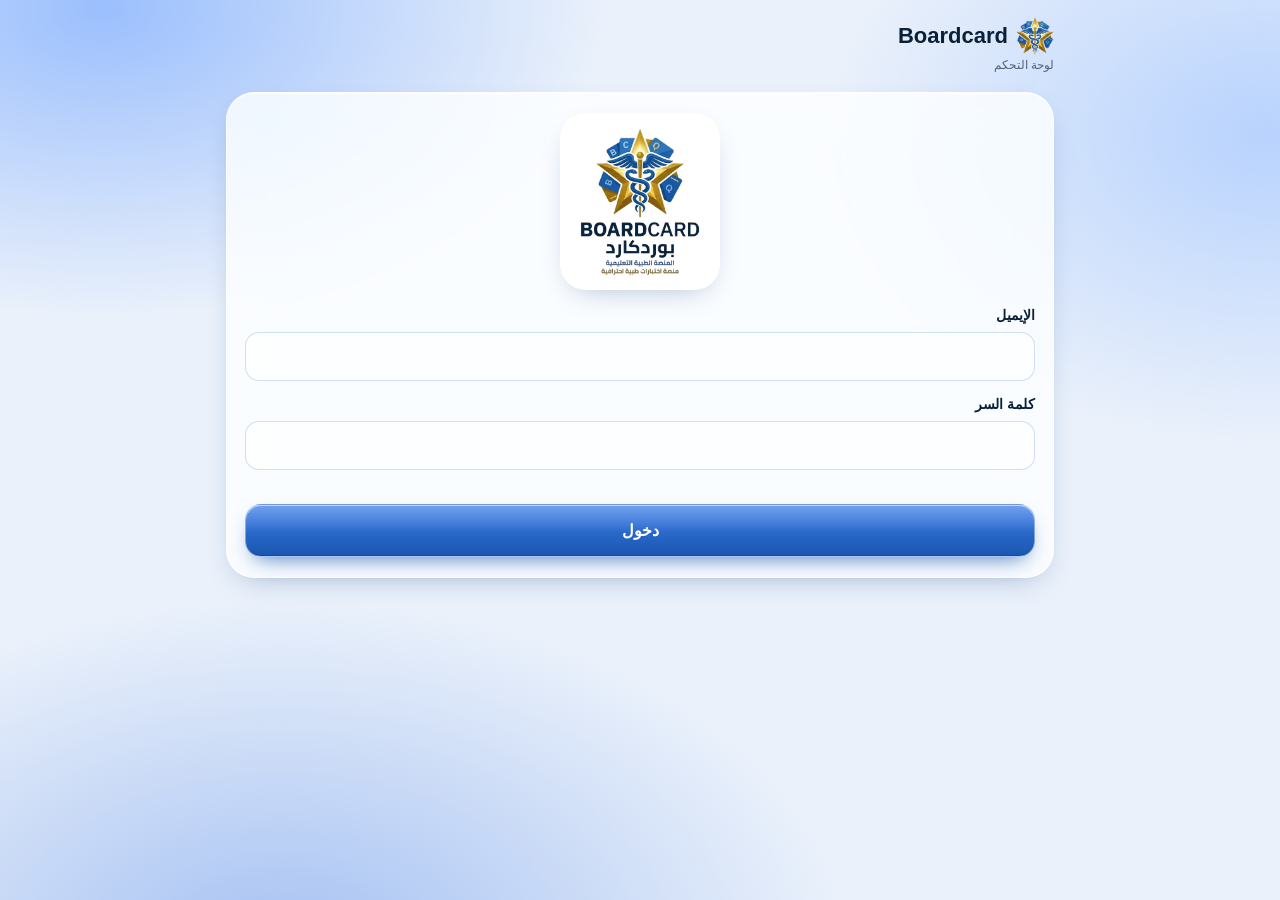
==== admin.html @ f30ea1d7 "Add files via upload" ====
<!DOCTYPE html>
<html lang="ar" dir="rtl">
<head>
<meta charset="utf-8">
<meta http-equiv="Content-Security-Policy" content="default-src 'self'; script-src 'self'; style-src 'self' 'unsafe-inline' https://fonts.googleapis.com; font-src 'self' data: https://fonts.gstatic.com; img-src 'self' data: blob: https:; media-src 'self' data: blob:; connect-src 'self' https://qiejgpvawhxzqmxdjmbd.supabase.co wss://qiejgpvawhxzqmxdjmbd.supabase.co; object-src 'none'; base-uri 'self'">
<meta name="viewport" content="width=device-width, initial-scale=1, viewport-fit=cover">
<title>Boardcard Admin</title>
<meta name="robots" content="noindex,nofollow,noarchive">
<link rel="preconnect" href="https://fonts.googleapis.com">
<link rel="preconnect" href="https://fonts.gstatic.com" crossorigin>
<link href="https://fonts.googleapis.com/css2?family=IBM+Plex+Sans+Arabic:wght@400;500;600;700&display=swap" rel="stylesheet">
<style>
:root{
  --bg:#EAF1FB; --surface:#FFFFFF; --ink:#0B2038; --muted:#51647A; --line:#CBD8EA;
  --accent:#1F5FBF; --accent-ink:#FFFFFF; --bad:#B93A32; --good-bg:#DCE9FB; --bad-bg:#F8E1DE;
  --gold:#8A5F0A; --gold-bg:#F6EBCF;
  --glass:rgba(255,255,255,.58); --glass-strong:rgba(255,255,255,.8); --glass-brd:rgba(255,255,255,.8);
  --field:rgba(255,255,255,.65); --fbrd:rgba(31,95,191,.2); --chip:rgba(31,95,191,.09);
  --glass-sh:0 10px 30px -14px rgba(20,60,130,.4), inset 0 1px 0 rgba(255,255,255,.85);
  --shadow:0 12px 30px -16px rgba(20,60,130,.45), inset 0 1px 0 rgba(255,255,255,.9);
  --b1:rgba(90,150,255,.55); --b2:rgba(150,190,255,.6); --b3:rgba(60,120,230,.4);
  --btn-top:#3B7DE8; --btn-bot:#1A56B0;
  --spring:cubic-bezier(.34,1.56,.64,1);
  color-scheme: light;
  box-sizing:border-box;
  padding-top:env(safe-area-inset-top,0px);
  padding-bottom:env(safe-area-inset-bottom,0px);
}
@media (prefers-color-scheme: dark){
  :root:not([data-theme="light"]){
    --bg:#08121C; --surface:#10263A; --ink:#E8F0F8; --muted:#93A9C0; --line:#25405A;
    --accent:#6AA5FF; --accent-ink:#06162F; --bad:#FF8A80; --good-bg:#12294A; --bad-bg:#3B1D1F;
    --gold:#E6B955; --gold-bg:#35290F;
    --glass:rgba(24,48,80,.5); --glass-strong:rgba(16,36,62,.82); --glass-brd:rgba(255,255,255,.14);
    --field:rgba(255,255,255,.07); --fbrd:rgba(255,255,255,.16); --chip:rgba(255,255,255,.08);
    --glass-sh:0 10px 30px -14px rgba(0,0,0,.7), inset 0 1px 0 rgba(255,255,255,.12);
    --shadow:0 12px 30px -16px rgba(0,0,0,.7), inset 0 1px 0 rgba(255,255,255,.1);
    --b1:rgba(46,110,230,.45); --b2:rgba(30,90,170,.35); --b3:rgba(80,70,210,.28);
    color-scheme: dark;
  }
}
:root[data-theme="dark"]{
  --bg:#08121C; --surface:#10263A; --ink:#E8F0F8; --muted:#93A9C0; --line:#25405A;
  --accent:#6AA5FF; --accent-ink:#06162F; --bad:#FF8A80; --good-bg:#12294A; --bad-bg:#3B1D1F;
  --gold:#E6B955; --gold-bg:#35290F;
  --glass:rgba(24,48,80,.5); --glass-strong:rgba(16,36,62,.82); --glass-brd:rgba(255,255,255,.14);
  --field:rgba(255,255,255,.07); --fbrd:rgba(255,255,255,.16); --chip:rgba(255,255,255,.08);
  --glass-sh:0 10px 30px -14px rgba(0,0,0,.7), inset 0 1px 0 rgba(255,255,255,.12);
  --shadow:0 12px 30px -16px rgba(0,0,0,.7), inset 0 1px 0 rgba(255,255,255,.1);
  --b1:rgba(46,110,230,.45); --b2:rgba(30,90,170,.35); --b3:rgba(80,70,210,.28);
  color-scheme: dark;
}
*{box-sizing:border-box;-webkit-tap-highlight-color:transparent}
html{scroll-padding-top:env(safe-area-inset-top,0px)}
body{margin:0;background:var(--bg);color:var(--ink);font-family:"IBM Plex Sans Arabic",Tahoma,"Segoe UI",sans-serif;font-size:16px;line-height:1.7;-webkit-text-size-adjust:100%;min-height:100vh}
body::before{content:"";position:fixed;inset:-20%;z-index:-1;pointer-events:none;
  background:radial-gradient(40% 35% at 20% 15%,var(--b1),transparent 70%),radial-gradient(35% 35% at 85% 25%,var(--b2),transparent 70%),radial-gradient(45% 40% at 30% 90%,var(--b3),transparent 70%)}
@keyframes drift{to{transform:translate3d(4%,3%,0) rotate(6deg) scale(1.08)}}
button{font:inherit;color:inherit;cursor:pointer;position:relative;overflow:hidden;transition:transform .4s var(--spring),box-shadow .25s,filter .2s,background .25s}
button:active{transition-duration:.08s}
button:focus-visible,input:focus-visible,select:focus-visible,textarea:focus-visible{outline:3px solid var(--accent);outline-offset:2px}
.wrap{max-width:560px;margin:0 auto;padding:16px 16px 40px}
.top{display:flex;align-items:center;justify-content:space-between;gap:12px;margin-bottom:16px}
.top .grp{display:flex;gap:8px;align-items:center}
.brand{font-weight:700;font-size:22px;letter-spacing:0}
.brand small{display:block;font-size:12px;font-weight:500;color:var(--muted)}
/* glass primitives */
.glass,.stats,.row,.item,.setting,.empty,.pill,.seg,.ib,.sbar .back,.x{background:var(--glass);-webkit-backdrop-filter:blur(20px) saturate(180%);backdrop-filter:blur(20px) saturate(180%);border:1px solid var(--glass-brd)}
.pill{border-radius:999px;padding:4px 14px;font-size:14px;font-weight:600;box-shadow:var(--glass-sh)}
button.pill{min-height:40px}
button.pill:active,.ib:active,.back:active,.x:active{transform:scale(.92)}
.pill.gold{background:var(--gold-bg);color:var(--gold);border-color:transparent}
.btn{border:1px solid rgba(255,255,255,.4);border-radius:16px;padding:12px 18px;font-weight:600;color:#fff;min-height:48px;
  background:linear-gradient(180deg,rgba(255,255,255,.28),rgba(255,255,255,0) 55%),linear-gradient(180deg,var(--btn-top),var(--btn-bot));
  -webkit-backdrop-filter:blur(12px);backdrop-filter:blur(12px);
  box-shadow:0 10px 22px -10px rgba(26,86,176,.85),inset 0 1px 0 rgba(255,255,255,.55),inset 0 -1px 0 rgba(0,0,0,.14)}
.btn:active{transform:scale(.94);filter:brightness(1.1);box-shadow:0 4px 10px -6px rgba(26,86,176,.8),inset 0 1px 0 rgba(255,255,255,.4)}
.btn.line{color:var(--ink);background:var(--glass);border:1px solid var(--glass-brd);box-shadow:var(--glass-sh);-webkit-backdrop-filter:blur(20px) saturate(180%);backdrop-filter:blur(20px) saturate(180%)}
.btn.bad{background:var(--bad-bg);color:var(--bad);border:1px solid rgba(185,58,50,.25);box-shadow:inset 0 1px 0 rgba(255,255,255,.4)}
.btn.block{width:100%}
.btn[disabled]{opacity:.55}
.stats{display:grid;grid-template-columns:repeat(3,1fr);border-radius:22px;box-shadow:var(--glass-sh);margin-bottom:16px}
.stat{padding:12px 8px;text-align:center}
.stat+.stat{border-inline-start:1px solid var(--glass-brd)}
.stat b{display:block;font-size:24px;line-height:1.3}
.stat span{font-size:13px;color:var(--muted)}
.seg{display:flex;gap:4px;padding:4px;border-radius:16px;margin:16px 0 12px;box-shadow:var(--glass-sh)}
.seg button{flex:1;border:0;background:transparent;border-radius:12px;padding:8px;font-weight:600;color:var(--muted)}
.seg button:active{transform:scale(.94)}
.seg button[aria-pressed="true"]{color:#fff;background:linear-gradient(180deg,rgba(255,255,255,.28),rgba(255,255,255,0) 55%),linear-gradient(180deg,var(--btn-top),var(--btn-bot));box-shadow:0 6px 14px -6px rgba(26,86,176,.8),inset 0 1px 0 rgba(255,255,255,.5)}
.row,.item{display:flex;align-items:center;gap:12px;width:100%;text-align:start;border-radius:20px;padding:14px;margin-bottom:10px;box-shadow:var(--glass-sh);border-inline-start:6px solid var(--sc)}
.row:active{transform:scale(.97)}
.row .nm,.item .nm{font-weight:600;font-size:17px}
.row .sub,.item .sub{font-size:13px;color:var(--muted)}
.row .grow,.item .grow{flex:1;min-width:0}
.bar{height:6px;background:var(--chip);border-radius:6px;margin-top:8px;overflow:hidden}
.bar i{display:block;height:100%;background:var(--sc);border-radius:6px}
.row .bar i{transform-origin:right;animation:grow .9s cubic-bezier(.2,.8,.2,1) both}
@keyframes grow{from{transform:scaleX(0)}}
.lock{font-size:12px;font-weight:600;color:var(--gold);background:var(--gold-bg);border-radius:8px;padding:2px 8px;white-space:nowrap}
.setting{display:flex;align-items:center;justify-content:space-between;gap:12px;margin:16px 0 8px;padding:12px 14px;border-radius:20px;box-shadow:var(--glass-sh)}
.sw{width:52px;height:32px;border-radius:32px;border:0;background:rgba(120,140,165,.35);position:relative;flex:none;overflow:visible;box-shadow:inset 0 1px 3px rgba(0,0,0,.18)}
.sw::after{content:"";position:absolute;top:3px;inset-inline-start:3px;width:26px;height:26px;border-radius:26px;background:#fff;box-shadow:0 3px 8px rgba(0,0,0,.28);transition:inset-inline-start .35s var(--spring),width .2s}
.sw[aria-checked="true"]{background:linear-gradient(180deg,var(--btn-top),var(--btn-bot))}
.sw[aria-checked="true"]::after{inset-inline-start:23px}
.sw:active::after{width:32px}
.sw[aria-checked="true"]:active::after{inset-inline-start:17px}
.note{font-size:13px;color:var(--muted);margin-top:24px}
.note button{background:none;border:0;color:var(--muted);text-decoration:underline;padding:0;overflow:visible}
.empty{border-radius:20px;border-style:dashed;padding:20px 16px;text-align:center;color:var(--muted);margin:12px 0}
.empty .btn{margin-top:8px}
/* study */
.sbar{display:flex;align-items:center;gap:12px;margin-bottom:12px}
.sbar .back{border-radius:16px;width:44px;height:44px;font-size:20px;flex:none;box-shadow:var(--glass-sh)}
.prog{flex:1}
.prog .bar{margin-top:0;height:8px}
.prog .bar i{background:linear-gradient(90deg,var(--btn-bot),var(--btn-top));transition:width .5s}
.tbar{height:4px;background:transparent;margin-bottom:12px;border-radius:4px;overflow:hidden}
.tbar i{display:block;height:100%;width:100%;background:var(--gold);transform-origin:right}
.scene{perspective:1400px}
.card{display:grid;transform-style:preserve-3d;transition:transform .6s var(--spring)}
.card.flipped{transform:rotateY(180deg)}
.face{grid-area:1/1;background:var(--surface);border-radius:26px;box-shadow:var(--shadow);padding:18px;border:1px solid var(--glass-brd);border-top:8px solid var(--sc);backface-visibility:hidden;-webkit-backface-visibility:hidden}
.face.back{transform:rotateY(180deg)}
.card:not(.flipped) .face.back,.card.flipped .face.front{visibility:hidden}
.tags{display:flex;flex-wrap:wrap;gap:6px;margin-bottom:12px}
.tag{font-size:13px;font-weight:600;border-radius:999px;padding:1px 12px;background:var(--chip);color:var(--muted)}
.tag.s{background:var(--sc);color:#fff}
.q{font-size:21px;font-weight:600;line-height:1.7;margin:0 0 16px;unicode-bidi:plaintext}
.opts{list-style:none;margin:0 0 12px;padding:0;display:grid;gap:8px}
.opt{display:flex;align-items:center;gap:12px;width:100%;text-align:start;border:1px solid var(--fbrd);background:var(--field);border-radius:16px;padding:10px 12px;min-height:50px}
.opt:active{transform:scale(.97)}
.opt .l{flex:none;width:30px;height:30px;border-radius:50%;border:1.5px solid var(--fbrd);display:grid;place-items:center;font-weight:600;font-size:14px}
.opt .t{unicode-bidi:plaintext;flex:1}
.opt.good{background:var(--good-bg);border-color:var(--accent);animation:pop .45s var(--spring)}
.opt.good .l{background:var(--accent);color:var(--accent-ink);border-color:var(--accent)}
.opt.bad{background:var(--bad-bg);border-color:var(--bad);animation:shake .4s}
.opt.bad .l{background:var(--bad);color:var(--surface);border-color:var(--bad)}
@keyframes pop{0%{transform:scale(.95)}60%{transform:scale(1.03)}100%{transform:scale(1)}}
@keyframes shake{20%{transform:translateX(-6px)}40%{transform:translateX(6px)}60%{transform:translateX(-4px)}80%{transform:translateX(3px)}}
.res{font-weight:700;font-size:18px;margin:0 0 12px}
.res.ok{color:var(--accent)} .res.no{color:var(--bad)} .res.mid{color:var(--muted)}
.exp{background:var(--chip);border-radius:16px;padding:12px 14px;margin:0 0 14px;font-size:16px;unicode-bidi:plaintext}
.exp b{display:block;font-size:13px;color:var(--muted);margin-bottom:2px;font-weight:600}
.acts{display:flex;gap:8px}
.acts .btn{flex:1}
.sum{background:var(--glass-strong);-webkit-backdrop-filter:blur(24px) saturate(180%);backdrop-filter:blur(24px) saturate(180%);border:1px solid var(--glass-brd);border-radius:28px;padding:24px 18px;box-shadow:var(--glass-sh);text-align:center;animation:rise .5s var(--spring)}
.sum .big{font-size:56px;font-weight:700;line-height:1.2}
.sum p{margin:6px 0 16px;color:var(--muted)}
.sum .btn{margin-top:8px}
@keyframes rise{from{opacity:0;transform:translateY(16px) scale(.97)}}
.gate{background:var(--gold-bg);color:var(--gold);border-radius:16px;padding:12px;margin:16px 0;font-weight:500;text-align:start}
/* modal */
.ov{position:fixed;inset:0;background:rgba(8,22,44,.35);-webkit-backdrop-filter:blur(8px);backdrop-filter:blur(8px);display:flex;align-items:flex-end;justify-content:center;z-index:10;animation:fade .25s}
.sheet{position:relative;background:var(--glass-strong);-webkit-backdrop-filter:blur(30px) saturate(190%);backdrop-filter:blur(30px) saturate(190%);border:1px solid var(--glass-brd);border-bottom:0;width:100%;max-width:560px;border-radius:30px 30px 0 0;padding:26px 18px calc(22px + env(safe-area-inset-bottom,0px));max-height:92vh;overflow:auto;box-shadow:0 -20px 60px -20px rgba(10,40,100,.5),inset 0 1px 0 rgba(255,255,255,.6);animation:up .5s cubic-bezier(.2,.9,.25,1.05)}
.sheet::before{content:"";position:absolute;top:8px;left:50%;width:40px;height:5px;margin-left:-20px;border-radius:5px;background:var(--muted);opacity:.35}
@keyframes up{from{transform:translateY(100%)}}
@keyframes fade{from{opacity:0}}
.sheet h2{margin:0 0 12px;font-size:22px}
.price{display:flex;align-items:baseline;gap:6px;margin:12px 0}
.price b{font-size:36px}
.sheet ul{padding-inline-start:20px;margin:8px 0 16px}
.pay{font-size:14px;color:var(--muted);margin-bottom:16px}
.code{display:flex;gap:8px;margin-top:8px}
.code input{flex:1;min-width:0;border:1px solid var(--fbrd);background:var(--field);color:var(--ink);border-radius:14px;padding:10px 12px;font:inherit;direction:ltr;text-align:center;letter-spacing:1px;text-transform:uppercase}
.err{color:var(--bad);font-size:14px;min-height:22px;margin:6px 0 0}
.x{float:inline-end;border-radius:50%;width:40px;height:40px;font-size:18px}
/* admin */
.banner{font-size:13px;border-radius:14px;padding:8px 12px;margin-bottom:12px;background:var(--gold-bg);color:var(--gold)}
.banner.ok{background:var(--good-bg);color:var(--accent)}
.item .qt{font-weight:600;display:-webkit-box;-webkit-line-clamp:2;-webkit-box-orient:vertical;overflow:hidden;unicode-bidi:plaintext}
.cov{width:56px;height:56px;border-radius:14px;object-fit:cover;flex:none;background:var(--glass-brd)}
.cov.pt{width:56px;height:79px;border-radius:10px}
.cvbox{display:flex;align-items:center;gap:12px}
.cvbox .cov{width:80px;height:80px}
.cvbox .cov.pt{width:80px;height:113px}
.cvbox .bk{width:80px;height:113px}
/* غلاف على شكل كتاب */
.bk{position:relative;display:block;flex:none;width:64px;height:90px;border-radius:2px 7px 7px 2px;direction:ltr;
  box-shadow:3px 0 0 -1px #f4f1ea,4px 0 0 -1px #cfc9bb,5px 8px 14px -4px rgba(10,30,70,.5),-1px 0 0 rgba(0,0,0,.25);background:#fff}
.bk .cov,.bk .cov.pt{width:100%;height:100%;border-radius:inherit;display:block;object-fit:cover}
.bk::after{content:"";position:absolute;inset:0;border-radius:inherit;pointer-events:none;
  background:linear-gradient(90deg,rgba(0,0,0,.38) 0,rgba(255,255,255,.3) 2px,rgba(0,0,0,.16) 5px,rgba(255,255,255,.1) 8px,rgba(0,0,0,0) 12px),
             linear-gradient(135deg,rgba(255,255,255,.25),rgba(255,255,255,0) 38%,rgba(0,0,0,.12))}

.cvph{width:80px;height:80px;border-radius:14px;border:1.5px dashed var(--glass-brd);display:flex;align-items:center;justify-content:center;color:var(--muted);font-size:12px;flex:none}
.cvph.pt{height:113px}
.item .acts2{display:flex;flex-direction:column;gap:6px;flex:none}
.ib{border-radius:12px;padding:4px 12px;min-height:40px;font-size:14px;font-weight:600}
.ib.del{color:var(--bad);border-color:transparent;background:var(--bad-bg)}
.fld{display:block;margin:0 0 12px}
.fld>span{display:block;font-weight:600;font-size:14px;margin-bottom:4px}
.in{width:100%;border:1px solid var(--fbrd);background:var(--field);color:var(--ink);border-radius:14px;padding:10px 12px;font:inherit;unicode-bidi:plaintext}
textarea.in{min-height:84px;resize:vertical}
.r2{display:flex;gap:8px}.r2>*{flex:1;min-width:0}
.orow{display:flex;gap:10px;align-items:center;margin-bottom:8px}
.orow input[type=radio]{width:24px;height:24px;accent-color:var(--accent);flex:none}
.orow .l{flex:none;width:24px;text-align:center;font-weight:600;color:var(--muted)}
.chk{display:flex;gap:10px;align-items:center;margin:4px 0 12px;font-weight:600}
.chk input{width:22px;height:22px;accent-color:var(--accent)}
.cols{display:flex;flex-wrap:wrap;gap:10px}
.cl{width:38px;height:38px;border-radius:50%;border:2px solid rgba(255,255,255,.7);box-shadow:0 0 0 2px var(--fbrd),inset 0 1px 0 rgba(255,255,255,.5)}
.cl:active{transform:scale(.85)}
.cl[aria-pressed="true"]{box-shadow:0 0 0 3px var(--ink);transform:scale(1.1)}
.hint{font-size:13px;color:var(--muted);margin:0 0 12px}
.uv{--s1:#2a78d6;--s2:#eb6834;--s3:#1baf7a;--s4:#eda100}
@media (prefers-color-scheme: dark){:root:not([data-theme="light"]) .uv{--s1:#3987e5;--s2:#d95926;--s3:#199e70;--s4:#c98500}}
:root[data-theme="dark"] .uv{--s1:#3987e5;--s2:#d95926;--s3:#199e70;--s4:#c98500}
.uv .card{background:var(--glass);border:1px solid var(--glass-brd);box-shadow:var(--glass-sh);border-radius:18px;padding:14px;margin:0 0 12px}
.uv h3{font-size:15px;margin:0 0 2px}
.uv .cap{font-size:12px;color:var(--muted);margin:0 0 10px}
.uv h4{font-size:13px;margin:14px 0 4px;color:var(--ink)}
.uv .uvh{display:flex;justify-content:space-between;gap:8px;align-items:baseline;font-size:13px;margin:0 0 6px}
.uv .meter{height:10px;background:var(--chip);border-radius:6px;overflow:hidden}
.uv .meter i{display:block;height:100%;border-radius:6px;background:var(--mc,var(--s1))}
.uv .st{font-size:12px;color:var(--muted);margin-top:5px}
.uv .rk{display:grid;grid-template-columns:minmax(0,1fr) auto;gap:3px 10px;padding:6px 0;cursor:default}
.uv .rk .nm{font-size:13px;min-width:0;overflow:hidden;text-overflow:ellipsis;white-space:nowrap}
.uv .rk .v{font-size:12px;color:var(--muted);white-space:nowrap}
.uv .rk .tr{grid-column:1/-1;height:8px;background:var(--chip);border-radius:4px;overflow:hidden}
.uv .rk .tr i{display:block;height:100%;background:var(--s1);border-radius:4px}
.uv .rk .sb{grid-column:1/-1;font-size:11px;color:var(--muted)}
.uv .sgb{display:flex;gap:2px;height:14px;border-radius:7px;overflow:hidden;margin:6px 0 10px}
.uv .sgb i{display:block;min-width:3px;height:100%}
.uv .lg{display:grid;grid-template-columns:auto minmax(0,1fr) auto;gap:6px 8px;align-items:center;font-size:13px;padding:3px 0}
.uv .lg .dt{width:10px;height:10px;border-radius:3px}
.uv .lg .nm{min-width:0}
.uv .lg .v{font-size:12px;color:var(--muted);white-space:nowrap}
.uv .note{font-size:12px;color:var(--muted);margin:8px 0 0}
.uvtip{position:fixed;z-index:60;display:none;max-width:260px;background:rgba(11,32,56,.92);color:#fff;border-radius:10px;padding:7px 10px;font-size:12px;line-height:1.6;pointer-events:none}
.hint pre{background:var(--chip);border-radius:12px;padding:8px 12px;margin:6px 0 0;white-space:pre-wrap;font:inherit;unicode-bidi:plaintext}
.toast{position:fixed;inset-inline:16px;bottom:calc(16px + env(safe-area-inset-bottom,0px));max-width:420px;margin:auto;background:rgba(11,32,56,.82);-webkit-backdrop-filter:blur(20px) saturate(180%);backdrop-filter:blur(20px) saturate(180%);color:#fff;border:1px solid rgba(255,255,255,.18);padding:12px 16px;border-radius:18px;z-index:30;text-align:center;animation:rise .4s var(--spring)}

.face{position:relative}
.wm{position:absolute;inset:0;pointer-events:none;border-radius:inherit;background-repeat:repeat;z-index:2}
.auth{background:var(--glass-strong);-webkit-backdrop-filter:blur(24px) saturate(180%);backdrop-filter:blur(24px) saturate(180%);border:1px solid var(--glass-brd);border-radius:28px;padding:20px 18px;box-shadow:var(--glass-sh);animation:rise .5s var(--spring)}
.lnk{background:none;border:0;padding:0;color:var(--accent);text-decoration:underline;overflow:visible;font-weight:600}
.seg button{padding:8px 2px;font-size:14px}
h3.sec{margin:20px 0 8px;font-size:17px}
.codebox{width:100%;min-height:120px;direction:ltr;text-align:left;font-family:ui-monospace,Menlo,monospace;font-size:15px;letter-spacing:.5px}
.terms{font-size:15px;line-height:1.9}
.acts3{display:flex;flex-wrap:wrap;gap:6px;margin-top:8px}
.acts3 .ib{min-height:36px;padding:2px 10px;font-size:13px}
.terms li{margin-bottom:6px}

.ov{touch-action:none;overscroll-behavior:contain}
.sheet{overscroll-behavior:contain;-webkit-overflow-scrolling:touch;touch-action:pan-y;max-height:92vh;max-height:92dvh}
.wa{display:flex;align-items:center;gap:10px;background:var(--chip);border-radius:16px;padding:10px 12px;margin:0 0 12px}
.wa span{font-size:13px;color:var(--muted)}
.wa b{flex:1;font-size:20px;letter-spacing:.5px}
.stats.tap{cursor:pointer;transition:transform .4s var(--spring)}
.stats.tap:active{transform:scale(.97)}
.kpis{display:grid;grid-template-columns:1fr 1fr;gap:10px;margin:0 0 12px}
.kpi{background:var(--glass);-webkit-backdrop-filter:blur(20px) saturate(180%);backdrop-filter:blur(20px) saturate(180%);border:1px solid var(--glass-brd);border-radius:20px;box-shadow:var(--glass-sh);padding:12px 14px}
.kpi b{display:block;font-size:28px;line-height:1.3}
.kpi span{display:block;font-weight:600;font-size:14px}
.kpi small{display:block;font-size:12px;color:var(--muted)}
.panel{background:var(--glass);-webkit-backdrop-filter:blur(20px) saturate(180%);backdrop-filter:blur(20px) saturate(180%);border:1px solid var(--glass-brd);border-radius:20px;box-shadow:var(--glass-sh);padding:12px 12px 8px}
.chart{display:flex;align-items:stretch;gap:6px;height:150px}
.chart.dense{gap:2px}
.chart .col{flex:1;min-width:0;display:flex;flex-direction:column;align-items:center}
.chart .val{font-size:11px;font-weight:600;color:var(--muted);min-height:16px}
.chart .bw{flex:1;width:100%;display:flex;align-items:flex-end;justify-content:center}
.chart .bw i{display:block;width:70%;max-width:26px;border-radius:6px 6px 3px 3px;background:linear-gradient(180deg,var(--btn-top),var(--btn-bot));opacity:.55;transform-origin:bottom;animation:growY .7s cubic-bezier(.2,.8,.2,1) both}
.chart.dense .bw i{width:80%;max-width:12px;border-radius:4px 4px 2px 2px}
.chart .col.today .bw i{opacity:1}
.chart em{font-style:normal;font-size:11px;color:var(--muted);min-height:18px;line-height:18px;white-space:nowrap}
@keyframes growY{from{transform:scaleY(0)}}
.rep{display:grid;grid-template-columns:1.4fr 1fr 1fr 1fr;gap:6px;padding:8px 2px;font-size:13px;border-bottom:1px solid var(--glass-brd)}
.rep:last-child{border-bottom:0}
.rep span:first-child{font-weight:600}
.seg.tabs{overflow-x:auto;-webkit-overflow-scrolling:touch;scrollbar-width:none}
.seg.tabs::-webkit-scrollbar{display:none}
.seg.tabs button{flex:0 0 auto;padding:8px 14px;white-space:nowrap}

.brandrow{display:inline-flex;align-items:center;gap:8px;vertical-align:middle}
.bmark{width:38px;height:38px;object-fit:contain;flex:none}
.logoplate{background:#fff;border-radius:26px;padding:14px 20px;display:flex;justify-content:center;box-shadow:var(--glass-sh);margin:0 auto 14px;width:max-content;max-width:100%}
.splash{display:grid;place-items:center;gap:6px;padding-top:12vh;text-align:center}
/* ripple */
.rp{position:absolute;border-radius:50%;pointer-events:none;background:radial-gradient(circle,rgba(255,255,255,.6),rgba(255,255,255,0) 70%);transform:scale(0);animation:rp .65s ease-out forwards}
@keyframes rp{to{transform:scale(1);opacity:0}}
/* ---------- حركات الظهور (مثل الموقع) ---------- */
@keyframes bcIn{from{opacity:0;transform:translateY(16px) scale(.97)}}
.kpi,.item,.row,.panel,.sec,.sum{animation:bcIn .5s cubic-bezier(.2,.8,.2,1) backwards;animation-delay:calc(var(--i,0)*60ms + .05s)}
.row .bar i{animation-delay:calc(var(--i,0)*60ms + .45s)}
@media (prefers-reduced-motion: reduce){
  body::before{animation:none}
  *,*::before,*::after{animation-duration:.01ms!important;animation-iteration-count:1!important;transition-duration:.01ms!important}
  .rp{display:none}
}

/* ===== تحسينات الواجهة ===== */
.pill,.ib{white-space:nowrap}
.banner .pill{flex:none}
.item{position:relative;border-inline-start:1px solid var(--glass-brd)}
.item::before{content:"";position:absolute;inset-inline-start:0;top:16px;bottom:16px;width:4px;border-radius:4px;background:var(--sc)}
.seg.tabs{-webkit-mask-image:linear-gradient(to left,#000 calc(100% - 28px),transparent);mask-image:linear-gradient(to left,#000 calc(100% - 28px),transparent);padding-inline-end:24px}
@media (min-width:900px){
  .wrap{max-width:860px}
  .seg.tabs{flex-wrap:wrap;overflow:visible;-webkit-mask-image:none;mask-image:none;padding-inline-end:4px}
  .seg.tabs button{flex:1 0 auto}
}

/* student cards: compact */
.uc{padding:10px 12px}.uc .nm{font-size:16px;display:flex;align-items:center;gap:8px;flex-wrap:wrap}
.uc .ucl{margin-top:2px;line-height:1.5}.uc .uf{color:var(--muted);opacity:.8}.uc .uwarn{color:#B93A32}
.uch{font-size:11px;font-weight:700;border-radius:8px;padding:1px 8px;white-space:nowrap}
.uch.ok{color:var(--accent);background:var(--good-bg)}.uch.off{color:var(--muted);background:rgba(120,130,140,.15)}.uch.bad{color:var(--bad);background:var(--bad-bg)}
.udet{margin-top:4px}.udet summary{font-size:12px;color:var(--muted);cursor:pointer;list-style:none}.udet summary::-webkit-details-marker{display:none}.udet summary::before{content:'＋ '}.udet[open] summary::before{content:'－ '}
.uc .acts3{margin-top:6px;align-items:flex-start}
.umore{position:relative}.umore summary{list-style:none;cursor:pointer;display:inline-flex;align-items:center;min-height:36px;padding:2px 10px;font-size:13px}.umore summary::-webkit-details-marker{display:none}
.umore[open]{flex:1 0 100%}.umenu{display:flex;flex-wrap:wrap;gap:6px;margin-top:6px;width:100%}
</style>
</head>
<body>
<div class="wrap" id="app"><div class="splash boot0"><div class="logoplate"><img src="logo.png" alt="Boardcard" style="width:170px;max-width:100%;height:auto" data-fb="p"></div><p class="hint">جارٍ التحميل…</p></div></div>
<div id="modal"></div>
<div id="toast"></div>

<script src="boot.js"></script>
<script src="vendor/supabase-2.45.4.js"></script>
<script src="admin.js"></script>
</body>
</html>
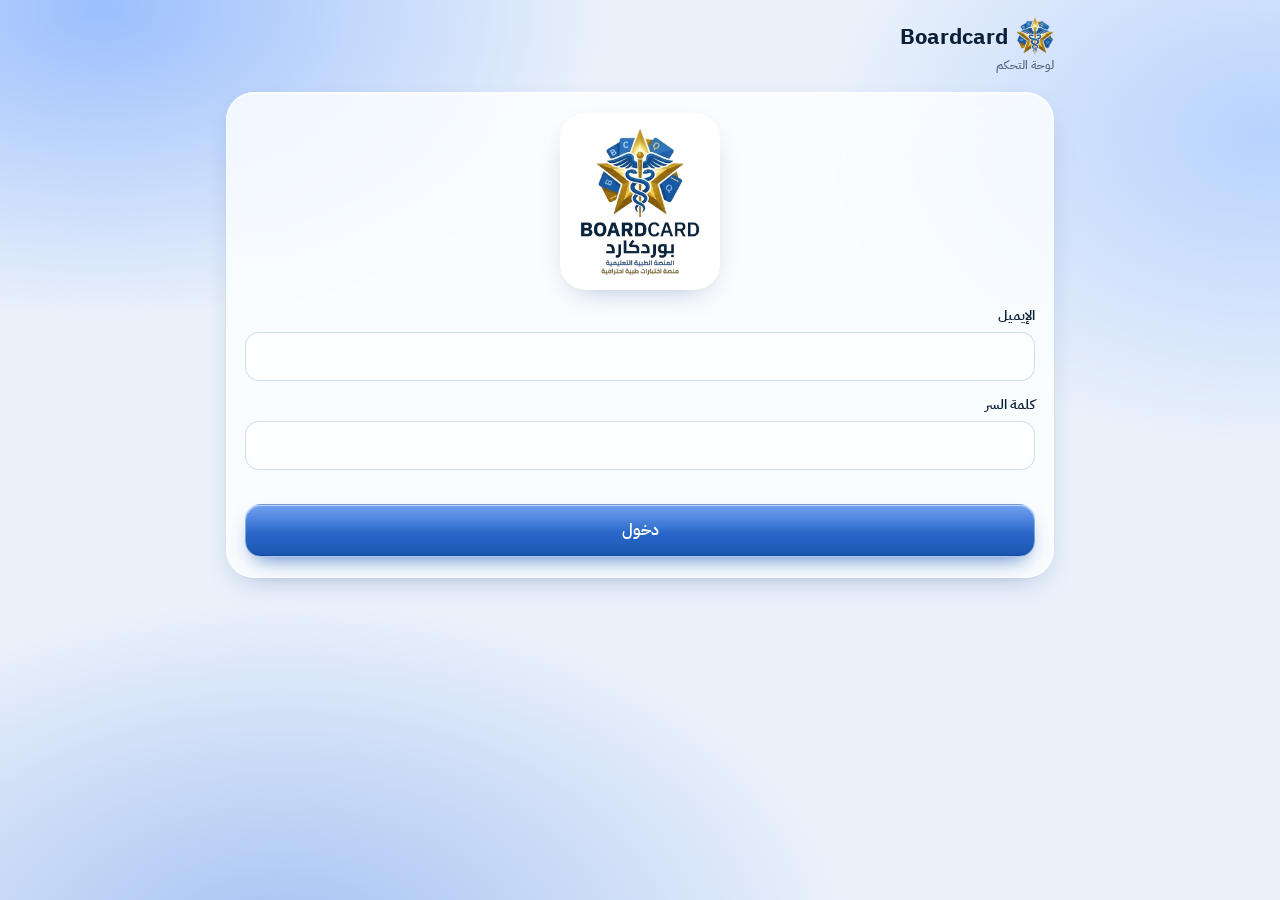
==== commit 50e54743: "Add files via upload" ====
--- a/admin.html
+++ b/admin.html
@@ -2,324 +2,20 @@
 <html lang="ar" dir="rtl">
 <head>
 <meta charset="utf-8">
-<meta http-equiv="Content-Security-Policy" content="default-src 'self'; script-src 'self'; style-src 'self' 'unsafe-inline' https://fonts.googleapis.com; font-src 'self' data: https://fonts.gstatic.com; img-src 'self' data: blob: https:; media-src 'self' data: blob:; connect-src 'self' https://qiejgpvawhxzqmxdjmbd.supabase.co wss://qiejgpvawhxzqmxdjmbd.supabase.co; object-src 'none'; base-uri 'self'">
+<meta http-equiv="Content-Security-Policy" content="default-src 'self'; script-src 'self'; style-src 'self' 'unsafe-inline'; font-src 'self' data:; img-src 'self' data: blob: https:; media-src 'self' data: blob:; connect-src 'self' https://qiejgpvawhxzqmxdjmbd.supabase.co wss://qiejgpvawhxzqmxdjmbd.supabase.co; object-src 'none'; base-uri 'self'">
 <meta name="viewport" content="width=device-width, initial-scale=1, viewport-fit=cover">
 <title>Boardcard Admin</title>
 <meta name="robots" content="noindex,nofollow,noarchive">
-<link rel="preconnect" href="https://fonts.googleapis.com">
-<link rel="preconnect" href="https://fonts.gstatic.com" crossorigin>
-<link href="https://fonts.googleapis.com/css2?family=IBM+Plex+Sans+Arabic:wght@400;500;600;700&display=swap" rel="stylesheet">
-<style>
-:root{
-  --bg:#EAF1FB; --surface:#FFFFFF; --ink:#0B2038; --muted:#51647A; --line:#CBD8EA;
-  --accent:#1F5FBF; --accent-ink:#FFFFFF; --bad:#B93A32; --good-bg:#DCE9FB; --bad-bg:#F8E1DE;
-  --gold:#8A5F0A; --gold-bg:#F6EBCF;
-  --glass:rgba(255,255,255,.58); --glass-strong:rgba(255,255,255,.8); --glass-brd:rgba(255,255,255,.8);
-  --field:rgba(255,255,255,.65); --fbrd:rgba(31,95,191,.2); --chip:rgba(31,95,191,.09);
-  --glass-sh:0 10px 30px -14px rgba(20,60,130,.4), inset 0 1px 0 rgba(255,255,255,.85);
-  --shadow:0 12px 30px -16px rgba(20,60,130,.45), inset 0 1px 0 rgba(255,255,255,.9);
-  --b1:rgba(90,150,255,.55); --b2:rgba(150,190,255,.6); --b3:rgba(60,120,230,.4);
-  --btn-top:#3B7DE8; --btn-bot:#1A56B0;
-  --spring:cubic-bezier(.34,1.56,.64,1);
-  color-scheme: light;
-  box-sizing:border-box;
-  padding-top:env(safe-area-inset-top,0px);
-  padding-bottom:env(safe-area-inset-bottom,0px);
-}
-@media (prefers-color-scheme: dark){
-  :root:not([data-theme="light"]){
-    --bg:#08121C; --surface:#10263A; --ink:#E8F0F8; --muted:#93A9C0; --line:#25405A;
-    --accent:#6AA5FF; --accent-ink:#06162F; --bad:#FF8A80; --good-bg:#12294A; --bad-bg:#3B1D1F;
-    --gold:#E6B955; --gold-bg:#35290F;
-    --glass:rgba(24,48,80,.5); --glass-strong:rgba(16,36,62,.82); --glass-brd:rgba(255,255,255,.14);
-    --field:rgba(255,255,255,.07); --fbrd:rgba(255,255,255,.16); --chip:rgba(255,255,255,.08);
-    --glass-sh:0 10px 30px -14px rgba(0,0,0,.7), inset 0 1px 0 rgba(255,255,255,.12);
-    --shadow:0 12px 30px -16px rgba(0,0,0,.7), inset 0 1px 0 rgba(255,255,255,.1);
-    --b1:rgba(46,110,230,.45); --b2:rgba(30,90,170,.35); --b3:rgba(80,70,210,.28);
-    color-scheme: dark;
-  }
-}
-:root[data-theme="dark"]{
-  --bg:#08121C; --surface:#10263A; --ink:#E8F0F8; --muted:#93A9C0; --line:#25405A;
-  --accent:#6AA5FF; --accent-ink:#06162F; --bad:#FF8A80; --good-bg:#12294A; --bad-bg:#3B1D1F;
-  --gold:#E6B955; --gold-bg:#35290F;
-  --glass:rgba(24,48,80,.5); --glass-strong:rgba(16,36,62,.82); --glass-brd:rgba(255,255,255,.14);
-  --field:rgba(255,255,255,.07); --fbrd:rgba(255,255,255,.16); --chip:rgba(255,255,255,.08);
-  --glass-sh:0 10px 30px -14px rgba(0,0,0,.7), inset 0 1px 0 rgba(255,255,255,.12);
-  --shadow:0 12px 30px -16px rgba(0,0,0,.7), inset 0 1px 0 rgba(255,255,255,.1);
-  --b1:rgba(46,110,230,.45); --b2:rgba(30,90,170,.35); --b3:rgba(80,70,210,.28);
-  color-scheme: dark;
-}
-*{box-sizing:border-box;-webkit-tap-highlight-color:transparent}
-html{scroll-padding-top:env(safe-area-inset-top,0px)}
-body{margin:0;background:var(--bg);color:var(--ink);font-family:"IBM Plex Sans Arabic",Tahoma,"Segoe UI",sans-serif;font-size:16px;line-height:1.7;-webkit-text-size-adjust:100%;min-height:100vh}
-body::before{content:"";position:fixed;inset:-20%;z-index:-1;pointer-events:none;
-  background:radial-gradient(40% 35% at 20% 15%,var(--b1),transparent 70%),radial-gradient(35% 35% at 85% 25%,var(--b2),transparent 70%),radial-gradient(45% 40% at 30% 90%,var(--b3),transparent 70%)}
-@keyframes drift{to{transform:translate3d(4%,3%,0) rotate(6deg) scale(1.08)}}
-button{font:inherit;color:inherit;cursor:pointer;position:relative;overflow:hidden;transition:transform .4s var(--spring),box-shadow .25s,filter .2s,background .25s}
-button:active{transition-duration:.08s}
-button:focus-visible,input:focus-visible,select:focus-visible,textarea:focus-visible{outline:3px solid var(--accent);outline-offset:2px}
-.wrap{max-width:560px;margin:0 auto;padding:16px 16px 40px}
-.top{display:flex;align-items:center;justify-content:space-between;gap:12px;margin-bottom:16px}
-.top .grp{display:flex;gap:8px;align-items:center}
-.brand{font-weight:700;font-size:22px;letter-spacing:0}
-.brand small{display:block;font-size:12px;font-weight:500;color:var(--muted)}
-/* glass primitives */
-.glass,.stats,.row,.item,.setting,.empty,.pill,.seg,.ib,.sbar .back,.x{background:var(--glass);-webkit-backdrop-filter:blur(20px) saturate(180%);backdrop-filter:blur(20px) saturate(180%);border:1px solid var(--glass-brd)}
-.pill{border-radius:999px;padding:4px 14px;font-size:14px;font-weight:600;box-shadow:var(--glass-sh)}
-button.pill{min-height:40px}
-button.pill:active,.ib:active,.back:active,.x:active{transform:scale(.92)}
-.pill.gold{background:var(--gold-bg);color:var(--gold);border-color:transparent}
-.btn{border:1px solid rgba(255,255,255,.4);border-radius:16px;padding:12px 18px;font-weight:600;color:#fff;min-height:48px;
-  background:linear-gradient(180deg,rgba(255,255,255,.28),rgba(255,255,255,0) 55%),linear-gradient(180deg,var(--btn-top),var(--btn-bot));
-  -webkit-backdrop-filter:blur(12px);backdrop-filter:blur(12px);
-  box-shadow:0 10px 22px -10px rgba(26,86,176,.85),inset 0 1px 0 rgba(255,255,255,.55),inset 0 -1px 0 rgba(0,0,0,.14)}
-.btn:active{transform:scale(.94);filter:brightness(1.1);box-shadow:0 4px 10px -6px rgba(26,86,176,.8),inset 0 1px 0 rgba(255,255,255,.4)}
-.btn.line{color:var(--ink);background:var(--glass);border:1px solid var(--glass-brd);box-shadow:var(--glass-sh);-webkit-backdrop-filter:blur(20px) saturate(180%);backdrop-filter:blur(20px) saturate(180%)}
-.btn.bad{background:var(--bad-bg);color:var(--bad);border:1px solid rgba(185,58,50,.25);box-shadow:inset 0 1px 0 rgba(255,255,255,.4)}
-.btn.block{width:100%}
-.btn[disabled]{opacity:.55}
-.stats{display:grid;grid-template-columns:repeat(3,1fr);border-radius:22px;box-shadow:var(--glass-sh);margin-bottom:16px}
-.stat{padding:12px 8px;text-align:center}
-.stat+.stat{border-inline-start:1px solid var(--glass-brd)}
-.stat b{display:block;font-size:24px;line-height:1.3}
-.stat span{font-size:13px;color:var(--muted)}
-.seg{display:flex;gap:4px;padding:4px;border-radius:16px;margin:16px 0 12px;box-shadow:var(--glass-sh)}
-.seg button{flex:1;border:0;background:transparent;border-radius:12px;padding:8px;font-weight:600;color:var(--muted)}
-.seg button:active{transform:scale(.94)}
-.seg button[aria-pressed="true"]{color:#fff;background:linear-gradient(180deg,rgba(255,255,255,.28),rgba(255,255,255,0) 55%),linear-gradient(180deg,var(--btn-top),var(--btn-bot));box-shadow:0 6px 14px -6px rgba(26,86,176,.8),inset 0 1px 0 rgba(255,255,255,.5)}
-.row,.item{display:flex;align-items:center;gap:12px;width:100%;text-align:start;border-radius:20px;padding:14px;margin-bottom:10px;box-shadow:var(--glass-sh);border-inline-start:6px solid var(--sc)}
-.row:active{transform:scale(.97)}
-.row .nm,.item .nm{font-weight:600;font-size:17px}
-.row .sub,.item .sub{font-size:13px;color:var(--muted)}
-.row .grow,.item .grow{flex:1;min-width:0}
-.bar{height:6px;background:var(--chip);border-radius:6px;margin-top:8px;overflow:hidden}
-.bar i{display:block;height:100%;background:var(--sc);border-radius:6px}
-.row .bar i{transform-origin:right;animation:grow .9s cubic-bezier(.2,.8,.2,1) both}
-@keyframes grow{from{transform:scaleX(0)}}
-.lock{font-size:12px;font-weight:600;color:var(--gold);background:var(--gold-bg);border-radius:8px;padding:2px 8px;white-space:nowrap}
-.setting{display:flex;align-items:center;justify-content:space-between;gap:12px;margin:16px 0 8px;padding:12px 14px;border-radius:20px;box-shadow:var(--glass-sh)}
-.sw{width:52px;height:32px;border-radius:32px;border:0;background:rgba(120,140,165,.35);position:relative;flex:none;overflow:visible;box-shadow:inset 0 1px 3px rgba(0,0,0,.18)}
-.sw::after{content:"";position:absolute;top:3px;inset-inline-start:3px;width:26px;height:26px;border-radius:26px;background:#fff;box-shadow:0 3px 8px rgba(0,0,0,.28);transition:inset-inline-start .35s var(--spring),width .2s}
-.sw[aria-checked="true"]{background:linear-gradient(180deg,var(--btn-top),var(--btn-bot))}
-.sw[aria-checked="true"]::after{inset-inline-start:23px}
-.sw:active::after{width:32px}
-.sw[aria-checked="true"]:active::after{inset-inline-start:17px}
-.note{font-size:13px;color:var(--muted);margin-top:24px}
-.note button{background:none;border:0;color:var(--muted);text-decoration:underline;padding:0;overflow:visible}
-.empty{border-radius:20px;border-style:dashed;padding:20px 16px;text-align:center;color:var(--muted);margin:12px 0}
-.empty .btn{margin-top:8px}
-/* study */
-.sbar{display:flex;align-items:center;gap:12px;margin-bottom:12px}
-.sbar .back{border-radius:16px;width:44px;height:44px;font-size:20px;flex:none;box-shadow:var(--glass-sh)}
-.prog{flex:1}
-.prog .bar{margin-top:0;height:8px}
-.prog .bar i{background:linear-gradient(90deg,var(--btn-bot),var(--btn-top));transition:width .5s}
-.tbar{height:4px;background:transparent;margin-bottom:12px;border-radius:4px;overflow:hidden}
-.tbar i{display:block;height:100%;width:100%;background:var(--gold);transform-origin:right}
-.scene{perspective:1400px}
-.card{display:grid;transform-style:preserve-3d;transition:transform .6s var(--spring)}
-.card.flipped{transform:rotateY(180deg)}
-.face{grid-area:1/1;background:var(--surface);border-radius:26px;box-shadow:var(--shadow);padding:18px;border:1px solid var(--glass-brd);border-top:8px solid var(--sc);backface-visibility:hidden;-webkit-backface-visibility:hidden}
-.face.back{transform:rotateY(180deg)}
-.card:not(.flipped) .face.back,.card.flipped .face.front{visibility:hidden}
-.tags{display:flex;flex-wrap:wrap;gap:6px;margin-bottom:12px}
-.tag{font-size:13px;font-weight:600;border-radius:999px;padding:1px 12px;background:var(--chip);color:var(--muted)}
-.tag.s{background:var(--sc);color:#fff}
-.q{font-size:21px;font-weight:600;line-height:1.7;margin:0 0 16px;unicode-bidi:plaintext}
-.opts{list-style:none;margin:0 0 12px;padding:0;display:grid;gap:8px}
-.opt{display:flex;align-items:center;gap:12px;width:100%;text-align:start;border:1px solid var(--fbrd);background:var(--field);border-radius:16px;padding:10px 12px;min-height:50px}
-.opt:active{transform:scale(.97)}
-.opt .l{flex:none;width:30px;height:30px;border-radius:50%;border:1.5px solid var(--fbrd);display:grid;place-items:center;font-weight:600;font-size:14px}
-.opt .t{unicode-bidi:plaintext;flex:1}
-.opt.good{background:var(--good-bg);border-color:var(--accent);animation:pop .45s var(--spring)}
-.opt.good .l{background:var(--accent);color:var(--accent-ink);border-color:var(--accent)}
-.opt.bad{background:var(--bad-bg);border-color:var(--bad);animation:shake .4s}
-.opt.bad .l{background:var(--bad);color:var(--surface);border-color:var(--bad)}
-@keyframes pop{0%{transform:scale(.95)}60%{transform:scale(1.03)}100%{transform:scale(1)}}
-@keyframes shake{20%{transform:translateX(-6px)}40%{transform:translateX(6px)}60%{transform:translateX(-4px)}80%{transform:translateX(3px)}}
-.res{font-weight:700;font-size:18px;margin:0 0 12px}
-.res.ok{color:var(--accent)} .res.no{color:var(--bad)} .res.mid{color:var(--muted)}
-.exp{background:var(--chip);border-radius:16px;padding:12px 14px;margin:0 0 14px;font-size:16px;unicode-bidi:plaintext}
-.exp b{display:block;font-size:13px;color:var(--muted);margin-bottom:2px;font-weight:600}
-.acts{display:flex;gap:8px}
-.acts .btn{flex:1}
-.sum{background:var(--glass-strong);-webkit-backdrop-filter:blur(24px) saturate(180%);backdrop-filter:blur(24px) saturate(180%);border:1px solid var(--glass-brd);border-radius:28px;padding:24px 18px;box-shadow:var(--glass-sh);text-align:center;animation:rise .5s var(--spring)}
-.sum .big{font-size:56px;font-weight:700;line-height:1.2}
-.sum p{margin:6px 0 16px;color:var(--muted)}
-.sum .btn{margin-top:8px}
-@keyframes rise{from{opacity:0;transform:translateY(16px) scale(.97)}}
-.gate{background:var(--gold-bg);color:var(--gold);border-radius:16px;padding:12px;margin:16px 0;font-weight:500;text-align:start}
-/* modal */
-.ov{position:fixed;inset:0;background:rgba(8,22,44,.35);-webkit-backdrop-filter:blur(8px);backdrop-filter:blur(8px);display:flex;align-items:flex-end;justify-content:center;z-index:10;animation:fade .25s}
-.sheet{position:relative;background:var(--glass-strong);-webkit-backdrop-filter:blur(30px) saturate(190%);backdrop-filter:blur(30px) saturate(190%);border:1px solid var(--glass-brd);border-bottom:0;width:100%;max-width:560px;border-radius:30px 30px 0 0;padding:26px 18px calc(22px + env(safe-area-inset-bottom,0px));max-height:92vh;overflow:auto;box-shadow:0 -20px 60px -20px rgba(10,40,100,.5),inset 0 1px 0 rgba(255,255,255,.6);animation:up .5s cubic-bezier(.2,.9,.25,1.05)}
-.sheet::before{content:"";position:absolute;top:8px;left:50%;width:40px;height:5px;margin-left:-20px;border-radius:5px;background:var(--muted);opacity:.35}
-@keyframes up{from{transform:translateY(100%)}}
-@keyframes fade{from{opacity:0}}
-.sheet h2{margin:0 0 12px;font-size:22px}
-.price{display:flex;align-items:baseline;gap:6px;margin:12px 0}
-.price b{font-size:36px}
-.sheet ul{padding-inline-start:20px;margin:8px 0 16px}
-.pay{font-size:14px;color:var(--muted);margin-bottom:16px}
-.code{display:flex;gap:8px;margin-top:8px}
-.code input{flex:1;min-width:0;border:1px solid var(--fbrd);background:var(--field);color:var(--ink);border-radius:14px;padding:10px 12px;font:inherit;direction:ltr;text-align:center;letter-spacing:1px;text-transform:uppercase}
-.err{color:var(--bad);font-size:14px;min-height:22px;margin:6px 0 0}
-.x{float:inline-end;border-radius:50%;width:40px;height:40px;font-size:18px}
-/* admin */
-.banner{font-size:13px;border-radius:14px;padding:8px 12px;margin-bottom:12px;background:var(--gold-bg);color:var(--gold)}
-.banner.ok{background:var(--good-bg);color:var(--accent)}
-.item .qt{font-weight:600;display:-webkit-box;-webkit-line-clamp:2;-webkit-box-orient:vertical;overflow:hidden;unicode-bidi:plaintext}
-.cov{width:56px;height:56px;border-radius:14px;object-fit:cover;flex:none;background:var(--glass-brd)}
-.cov.pt{width:56px;height:79px;border-radius:10px}
-.cvbox{display:flex;align-items:center;gap:12px}
-.cvbox .cov{width:80px;height:80px}
-.cvbox .cov.pt{width:80px;height:113px}
-.cvbox .bk{width:80px;height:113px}
-/* غلاف على شكل كتاب */
-.bk{position:relative;display:block;flex:none;width:64px;height:90px;border-radius:2px 7px 7px 2px;direction:ltr;
-  box-shadow:3px 0 0 -1px #f4f1ea,4px 0 0 -1px #cfc9bb,5px 8px 14px -4px rgba(10,30,70,.5),-1px 0 0 rgba(0,0,0,.25);background:#fff}
-.bk .cov,.bk .cov.pt{width:100%;height:100%;border-radius:inherit;display:block;object-fit:cover}
-.bk::after{content:"";position:absolute;inset:0;border-radius:inherit;pointer-events:none;
-  background:linear-gradient(90deg,rgba(0,0,0,.38) 0,rgba(255,255,255,.3) 2px,rgba(0,0,0,.16) 5px,rgba(255,255,255,.1) 8px,rgba(0,0,0,0) 12px),
-             linear-gradient(135deg,rgba(255,255,255,.25),rgba(255,255,255,0) 38%,rgba(0,0,0,.12))}
-
-.cvph{width:80px;height:80px;border-radius:14px;border:1.5px dashed var(--glass-brd);display:flex;align-items:center;justify-content:center;color:var(--muted);font-size:12px;flex:none}
-.cvph.pt{height:113px}
-.item .acts2{display:flex;flex-direction:column;gap:6px;flex:none}
-.ib{border-radius:12px;padding:4px 12px;min-height:40px;font-size:14px;font-weight:600}
-.ib.del{color:var(--bad);border-color:transparent;background:var(--bad-bg)}
-.fld{display:block;margin:0 0 12px}
-.fld>span{display:block;font-weight:600;font-size:14px;margin-bottom:4px}
-.in{width:100%;border:1px solid var(--fbrd);background:var(--field);color:var(--ink);border-radius:14px;padding:10px 12px;font:inherit;unicode-bidi:plaintext}
-textarea.in{min-height:84px;resize:vertical}
-.r2{display:flex;gap:8px}.r2>*{flex:1;min-width:0}
-.orow{display:flex;gap:10px;align-items:center;margin-bottom:8px}
-.orow input[type=radio]{width:24px;height:24px;accent-color:var(--accent);flex:none}
-.orow .l{flex:none;width:24px;text-align:center;font-weight:600;color:var(--muted)}
-.chk{display:flex;gap:10px;align-items:center;margin:4px 0 12px;font-weight:600}
-.chk input{width:22px;height:22px;accent-color:var(--accent)}
-.cols{display:flex;flex-wrap:wrap;gap:10px}
-.cl{width:38px;height:38px;border-radius:50%;border:2px solid rgba(255,255,255,.7);box-shadow:0 0 0 2px var(--fbrd),inset 0 1px 0 rgba(255,255,255,.5)}
-.cl:active{transform:scale(.85)}
-.cl[aria-pressed="true"]{box-shadow:0 0 0 3px var(--ink);transform:scale(1.1)}
-.hint{font-size:13px;color:var(--muted);margin:0 0 12px}
-.uv{--s1:#2a78d6;--s2:#eb6834;--s3:#1baf7a;--s4:#eda100}
-@media (prefers-color-scheme: dark){:root:not([data-theme="light"]) .uv{--s1:#3987e5;--s2:#d95926;--s3:#199e70;--s4:#c98500}}
-:root[data-theme="dark"] .uv{--s1:#3987e5;--s2:#d95926;--s3:#199e70;--s4:#c98500}
-.uv .card{background:var(--glass);border:1px solid var(--glass-brd);box-shadow:var(--glass-sh);border-radius:18px;padding:14px;margin:0 0 12px}
-.uv h3{font-size:15px;margin:0 0 2px}
-.uv .cap{font-size:12px;color:var(--muted);margin:0 0 10px}
-.uv h4{font-size:13px;margin:14px 0 4px;color:var(--ink)}
-.uv .uvh{display:flex;justify-content:space-between;gap:8px;align-items:baseline;font-size:13px;margin:0 0 6px}
-.uv .meter{height:10px;background:var(--chip);border-radius:6px;overflow:hidden}
-.uv .meter i{display:block;height:100%;border-radius:6px;background:var(--mc,var(--s1))}
-.uv .st{font-size:12px;color:var(--muted);margin-top:5px}
-.uv .rk{display:grid;grid-template-columns:minmax(0,1fr) auto;gap:3px 10px;padding:6px 0;cursor:default}
-.uv .rk .nm{font-size:13px;min-width:0;overflow:hidden;text-overflow:ellipsis;white-space:nowrap}
-.uv .rk .v{font-size:12px;color:var(--muted);white-space:nowrap}
-.uv .rk .tr{grid-column:1/-1;height:8px;background:var(--chip);border-radius:4px;overflow:hidden}
-.uv .rk .tr i{display:block;height:100%;background:var(--s1);border-radius:4px}
-.uv .rk .sb{grid-column:1/-1;font-size:11px;color:var(--muted)}
-.uv .sgb{display:flex;gap:2px;height:14px;border-radius:7px;overflow:hidden;margin:6px 0 10px}
-.uv .sgb i{display:block;min-width:3px;height:100%}
-.uv .lg{display:grid;grid-template-columns:auto minmax(0,1fr) auto;gap:6px 8px;align-items:center;font-size:13px;padding:3px 0}
-.uv .lg .dt{width:10px;height:10px;border-radius:3px}
-.uv .lg .nm{min-width:0}
-.uv .lg .v{font-size:12px;color:var(--muted);white-space:nowrap}
-.uv .note{font-size:12px;color:var(--muted);margin:8px 0 0}
-.uvtip{position:fixed;z-index:60;display:none;max-width:260px;background:rgba(11,32,56,.92);color:#fff;border-radius:10px;padding:7px 10px;font-size:12px;line-height:1.6;pointer-events:none}
-.hint pre{background:var(--chip);border-radius:12px;padding:8px 12px;margin:6px 0 0;white-space:pre-wrap;font:inherit;unicode-bidi:plaintext}
-.toast{position:fixed;inset-inline:16px;bottom:calc(16px + env(safe-area-inset-bottom,0px));max-width:420px;margin:auto;background:rgba(11,32,56,.82);-webkit-backdrop-filter:blur(20px) saturate(180%);backdrop-filter:blur(20px) saturate(180%);color:#fff;border:1px solid rgba(255,255,255,.18);padding:12px 16px;border-radius:18px;z-index:30;text-align:center;animation:rise .4s var(--spring)}
-
-.face{position:relative}
-.wm{position:absolute;inset:0;pointer-events:none;border-radius:inherit;background-repeat:repeat;z-index:2}
-.auth{background:var(--glass-strong);-webkit-backdrop-filter:blur(24px) saturate(180%);backdrop-filter:blur(24px) saturate(180%);border:1px solid var(--glass-brd);border-radius:28px;padding:20px 18px;box-shadow:var(--glass-sh);animation:rise .5s var(--spring)}
-.lnk{background:none;border:0;padding:0;color:var(--accent);text-decoration:underline;overflow:visible;font-weight:600}
-.seg button{padding:8px 2px;font-size:14px}
-h3.sec{margin:20px 0 8px;font-size:17px}
-.codebox{width:100%;min-height:120px;direction:ltr;text-align:left;font-family:ui-monospace,Menlo,monospace;font-size:15px;letter-spacing:.5px}
-.terms{font-size:15px;line-height:1.9}
-.acts3{display:flex;flex-wrap:wrap;gap:6px;margin-top:8px}
-.acts3 .ib{min-height:36px;padding:2px 10px;font-size:13px}
-.terms li{margin-bottom:6px}
-
-.ov{touch-action:none;overscroll-behavior:contain}
-.sheet{overscroll-behavior:contain;-webkit-overflow-scrolling:touch;touch-action:pan-y;max-height:92vh;max-height:92dvh}
-.wa{display:flex;align-items:center;gap:10px;background:var(--chip);border-radius:16px;padding:10px 12px;margin:0 0 12px}
-.wa span{font-size:13px;color:var(--muted)}
-.wa b{flex:1;font-size:20px;letter-spacing:.5px}
-.stats.tap{cursor:pointer;transition:transform .4s var(--spring)}
-.stats.tap:active{transform:scale(.97)}
-.kpis{display:grid;grid-template-columns:1fr 1fr;gap:10px;margin:0 0 12px}
-.kpi{background:var(--glass);-webkit-backdrop-filter:blur(20px) saturate(180%);backdrop-filter:blur(20px) saturate(180%);border:1px solid var(--glass-brd);border-radius:20px;box-shadow:var(--glass-sh);padding:12px 14px}
-.kpi b{display:block;font-size:28px;line-height:1.3}
-.kpi span{display:block;font-weight:600;font-size:14px}
-.kpi small{display:block;font-size:12px;color:var(--muted)}
-.panel{background:var(--glass);-webkit-backdrop-filter:blur(20px) saturate(180%);backdrop-filter:blur(20px) saturate(180%);border:1px solid var(--glass-brd);border-radius:20px;box-shadow:var(--glass-sh);padding:12px 12px 8px}
-.chart{display:flex;align-items:stretch;gap:6px;height:150px}
-.chart.dense{gap:2px}
-.chart .col{flex:1;min-width:0;display:flex;flex-direction:column;align-items:center}
-.chart .val{font-size:11px;font-weight:600;color:var(--muted);min-height:16px}
-.chart .bw{flex:1;width:100%;display:flex;align-items:flex-end;justify-content:center}
-.chart .bw i{display:block;width:70%;max-width:26px;border-radius:6px 6px 3px 3px;background:linear-gradient(180deg,var(--btn-top),var(--btn-bot));opacity:.55;transform-origin:bottom;animation:growY .7s cubic-bezier(.2,.8,.2,1) both}
-.chart.dense .bw i{width:80%;max-width:12px;border-radius:4px 4px 2px 2px}
-.chart .col.today .bw i{opacity:1}
-.chart em{font-style:normal;font-size:11px;color:var(--muted);min-height:18px;line-height:18px;white-space:nowrap}
-@keyframes growY{from{transform:scaleY(0)}}
-.rep{display:grid;grid-template-columns:1.4fr 1fr 1fr 1fr;gap:6px;padding:8px 2px;font-size:13px;border-bottom:1px solid var(--glass-brd)}
-.rep:last-child{border-bottom:0}
-.rep span:first-child{font-weight:600}
-.seg.tabs{overflow-x:auto;-webkit-overflow-scrolling:touch;scrollbar-width:none}
-.seg.tabs::-webkit-scrollbar{display:none}
-.seg.tabs button{flex:0 0 auto;padding:8px 14px;white-space:nowrap}
-
-.brandrow{display:inline-flex;align-items:center;gap:8px;vertical-align:middle}
-.bmark{width:38px;height:38px;object-fit:contain;flex:none}
-.logoplate{background:#fff;border-radius:26px;padding:14px 20px;display:flex;justify-content:center;box-shadow:var(--glass-sh);margin:0 auto 14px;width:max-content;max-width:100%}
-.splash{display:grid;place-items:center;gap:6px;padding-top:12vh;text-align:center}
-/* ripple */
-.rp{position:absolute;border-radius:50%;pointer-events:none;background:radial-gradient(circle,rgba(255,255,255,.6),rgba(255,255,255,0) 70%);transform:scale(0);animation:rp .65s ease-out forwards}
-@keyframes rp{to{transform:scale(1);opacity:0}}
-/* ---------- حركات الظهور (مثل الموقع) ---------- */
-@keyframes bcIn{from{opacity:0;transform:translateY(16px) scale(.97)}}
-.kpi,.item,.row,.panel,.sec,.sum{animation:bcIn .5s cubic-bezier(.2,.8,.2,1) backwards;animation-delay:calc(var(--i,0)*60ms + .05s)}
-.row .bar i{animation-delay:calc(var(--i,0)*60ms + .45s)}
-@media (prefers-reduced-motion: reduce){
-  body::before{animation:none}
-  *,*::before,*::after{animation-duration:.01ms!important;animation-iteration-count:1!important;transition-duration:.01ms!important}
-  .rp{display:none}
-}
-
-/* ===== تحسينات الواجهة ===== */
-.pill,.ib{white-space:nowrap}
-.banner .pill{flex:none}
-.item{position:relative;border-inline-start:1px solid var(--glass-brd)}
-.item::before{content:"";position:absolute;inset-inline-start:0;top:16px;bottom:16px;width:4px;border-radius:4px;background:var(--sc)}
-.seg.tabs{-webkit-mask-image:linear-gradient(to left,#000 calc(100% - 28px),transparent);mask-image:linear-gradient(to left,#000 calc(100% - 28px),transparent);padding-inline-end:24px}
-@media (min-width:900px){
-  .wrap{max-width:860px}
-  .seg.tabs{flex-wrap:wrap;overflow:visible;-webkit-mask-image:none;mask-image:none;padding-inline-end:4px}
-  .seg.tabs button{flex:1 0 auto}
-}
-
-/* student cards: compact */
-.uc{padding:10px 12px}.uc .nm{font-size:16px;display:flex;align-items:center;gap:8px;flex-wrap:wrap}
-.uc .ucl{margin-top:2px;line-height:1.5}.uc .uf{color:var(--muted);opacity:.8}.uc .uwarn{color:#B93A32}
-.uch{font-size:11px;font-weight:700;border-radius:8px;padding:1px 8px;white-space:nowrap}
-.uch.ok{color:var(--accent);background:var(--good-bg)}.uch.off{color:var(--muted);background:rgba(120,130,140,.15)}.uch.bad{color:var(--bad);background:var(--bad-bg)}
-.udet{margin-top:4px}.udet summary{font-size:12px;color:var(--muted);cursor:pointer;list-style:none}.udet summary::-webkit-details-marker{display:none}.udet summary::before{content:'＋ '}.udet[open] summary::before{content:'－ '}
-.uc .acts3{margin-top:6px;align-items:flex-start}
-.umore{position:relative}.umore summary{list-style:none;cursor:pointer;display:inline-flex;align-items:center;min-height:36px;padding:2px 10px;font-size:13px}.umore summary::-webkit-details-marker{display:none}
-.umore[open]{flex:1 0 100%}.umenu{display:flex;flex-wrap:wrap;gap:6px;margin-top:6px;width:100%}
-</style>
+<link rel="stylesheet" href="admin.css?v=2026-11-18.d03620">
 </head>
 <body>
 <div class="wrap" id="app"><div class="splash boot0"><div class="logoplate"><img src="logo.png" alt="Boardcard" style="width:170px;max-width:100%;height:auto" data-fb="p"></div><p class="hint">جارٍ التحميل…</p></div></div>
 <div id="modal"></div>
 <div id="toast"></div>
 
-<script src="boot.js"></script>
+<script src="boot.js?v=2026-11-18.d03620"></script>
 <script src="vendor/supabase-2.45.4.js"></script>
-<script src="admin.js"></script>
+<script src="shared.js?v=2026-11-18.d03620"></script>
+<script src="admin.js?v=2026-11-18.d03620"></script>
 </body>
 </html>
--- a/admin.css
+++ b/admin.css
@@ -0,0 +1 @@
+@font-face{font-family:IBM Plex Sans Arabic;font-style:normal;font-weight:400;font-display:swap;src:url(fonts/latin-400.woff2) format("woff2");unicode-range:U+0000-00FF,U+0131,U+0152-0153,U+02BB-02BC,U+02C6,U+02DA,U+02DC,U+0304,U+0308,U+0329,U+2000-206F,U+20AC,U+2122,U+2191,U+2193,U+2212,U+2215,U+FEFF,U+FFFD}@font-face{font-family:IBM Plex Sans Arabic;font-style:normal;font-weight:500;font-display:swap;src:url(fonts/arabic-500.woff2) format("woff2");unicode-range:U+0600-06FF,U+0750-077F,U+0870-088E,U+0890-0891,U+0897-08E1,U+08E3-08FF,U+200C-200E,U+2010-2011,U+204F,U+2E41,U+FB50-FDFF,U+FE70-FE74,U+FE76-FEFC}@font-face{font-family:IBM Plex Sans Arabic;font-style:normal;font-weight:500;font-display:swap;src:url(fonts/latin-500.woff2) format("woff2");unicode-range:U+0000-00FF,U+0131,U+0152-0153,U+02BB-02BC,U+02C6,U+02DA,U+02DC,U+0304,U+0308,U+0329,U+2000-206F,U+20AC,U+2122,U+2191,U+2193,U+2212,U+2215,U+FEFF,U+FFFD}@font-face{font-family:IBM Plex Sans Arabic;font-style:normal;font-weight:600;font-display:swap;src:url(fonts/arabic-600.woff2) format("woff2");unicode-range:U+0600-06FF,U+0750-077F,U+0870-088E,U+0890-0891,U+0897-08E1,U+08E3-08FF,U+200C-200E,U+2010-2011,U+204F,U+2E41,U+FB50-FDFF,U+FE70-FE74,U+FE76-FEFC}@font-face{font-family:IBM Plex Sans Arabic;font-style:normal;font-weight:600;font-display:swap;src:url(fonts/latin-600.woff2) format("woff2");unicode-range:U+0000-00FF,U+0131,U+0152-0153,U+02BB-02BC,U+02C6,U+02DA,U+02DC,U+0304,U+0308,U+0329,U+2000-206F,U+20AC,U+2122,U+2191,U+2193,U+2212,U+2215,U+FEFF,U+FFFD}@font-face{font-family:IBM Plex Sans Arabic;font-style:normal;font-weight:700;font-display:swap;src:url(fonts/arabic-700.woff2) format("woff2");unicode-range:U+0600-06FF,U+0750-077F,U+0870-088E,U+0890-0891,U+0897-08E1,U+08E3-08FF,U+200C-200E,U+2010-2011,U+204F,U+2E41,U+FB50-FDFF,U+FE70-FE74,U+FE76-FEFC}@font-face{font-family:IBM Plex Sans Arabic;font-style:normal;font-weight:700;font-display:swap;src:url(fonts/latin-700.woff2) format("woff2");unicode-range:U+0000-00FF,U+0131,U+0152-0153,U+02BB-02BC,U+02C6,U+02DA,U+02DC,U+0304,U+0308,U+0329,U+2000-206F,U+20AC,U+2122,U+2191,U+2193,U+2212,U+2215,U+FEFF,U+FFFD}:root{--bg:#EAF1FB;--surface:#FFFFFF;--ink:#0B2038;--muted:#51647A;--line:#CBD8EA;--accent:#1F5FBF;--accent-ink:#FFFFFF;--bad:#B93A32;--good-bg:#DCE9FB;--bad-bg:#F8E1DE;--gold:#8A5F0A;--gold-bg:#F6EBCF;--glass:rgba(255,255,255,.58);--glass-strong:rgba(255,255,255,.8);--glass-brd:rgba(255,255,255,.8);--field:rgba(255,255,255,.65);--fbrd:rgba(31,95,191,.2);--chip:rgba(31,95,191,.09);--glass-sh:0 10px 30px -14px rgba(20,60,130,.4), inset 0 1px 0 rgba(255,255,255,.85);--shadow:0 12px 30px -16px rgba(20,60,130,.45), inset 0 1px 0 rgba(255,255,255,.9);--b1:rgba(90,150,255,.55);--b2:rgba(150,190,255,.6);--b3:rgba(60,120,230,.4);--btn-top:#3B7DE8;--btn-bot:#1A56B0;--spring:cubic-bezier(.34,1.56,.64,1);color-scheme:light;box-sizing:border-box;padding-top:env(safe-area-inset-top,0px);padding-bottom:env(safe-area-inset-bottom,0px)}@media(prefers-color-scheme:dark){:root:not([data-theme=light]){--bg:#08121C;--surface:#10263A;--ink:#E8F0F8;--muted:#93A9C0;--line:#25405A;--accent:#6AA5FF;--accent-ink:#06162F;--bad:#FF8A80;--good-bg:#12294A;--bad-bg:#3B1D1F;--gold:#E6B955;--gold-bg:#35290F;--glass:rgba(24,48,80,.5);--glass-strong:rgba(16,36,62,.82);--glass-brd:rgba(255,255,255,.14);--field:rgba(255,255,255,.07);--fbrd:rgba(255,255,255,.16);--chip:rgba(255,255,255,.08);--glass-sh:0 10px 30px -14px rgba(0,0,0,.7), inset 0 1px 0 rgba(255,255,255,.12);--shadow:0 12px 30px -16px rgba(0,0,0,.7), inset 0 1px 0 rgba(255,255,255,.1);--b1:rgba(46,110,230,.45);--b2:rgba(30,90,170,.35);--b3:rgba(80,70,210,.28);color-scheme:dark}}:root[data-theme=dark]{--bg:#08121C;--surface:#10263A;--ink:#E8F0F8;--muted:#93A9C0;--line:#25405A;--accent:#6AA5FF;--accent-ink:#06162F;--bad:#FF8A80;--good-bg:#12294A;--bad-bg:#3B1D1F;--gold:#E6B955;--gold-bg:#35290F;--glass:rgba(24,48,80,.5);--glass-strong:rgba(16,36,62,.82);--glass-brd:rgba(255,255,255,.14);--field:rgba(255,255,255,.07);--fbrd:rgba(255,255,255,.16);--chip:rgba(255,255,255,.08);--glass-sh:0 10px 30px -14px rgba(0,0,0,.7), inset 0 1px 0 rgba(255,255,255,.12);--shadow:0 12px 30px -16px rgba(0,0,0,.7), inset 0 1px 0 rgba(255,255,255,.1);--b1:rgba(46,110,230,.45);--b2:rgba(30,90,170,.35);--b3:rgba(80,70,210,.28);color-scheme:dark}*{box-sizing:border-box;-webkit-tap-highlight-color:transparent}html{scroll-padding-top:env(safe-area-inset-top,0px)}body{margin:0;background:var(--bg);color:var(--ink);font-family:IBM Plex Sans Arabic,Tahoma,Segoe UI,sans-serif;font-size:16px;line-height:1.7;-webkit-text-size-adjust:100%;min-height:100vh}body:before{content:"";position:fixed;inset:-20%;z-index:-1;pointer-events:none;background:radial-gradient(40% 35% at 20% 15%,var(--b1),transparent 70%),radial-gradient(35% 35% at 85% 25%,var(--b2),transparent 70%),radial-gradient(45% 40% at 30% 90%,var(--b3),transparent 70%)}@keyframes drift{to{transform:translate3d(4%,3%,0) rotate(6deg) scale(1.08)}}button{font:inherit;color:inherit;cursor:pointer;position:relative;overflow:hidden;transition:transform .4s var(--spring),box-shadow .25s,filter .2s,background .25s}button:active{transition-duration:.08s}button:focus-visible,input:focus-visible,select:focus-visible,textarea:focus-visible{outline:3px solid var(--accent);outline-offset:2px}.wrap{max-width:560px;margin:0 auto;padding:16px 16px 40px}.top{display:flex;align-items:center;justify-content:space-between;gap:12px;margin-bottom:16px}.brand{font-weight:700;font-size:22px;letter-spacing:0}.brand small{display:block;font-size:12px;font-weight:500;color:var(--muted)}.stats,.row,.item,.empty,.pill,.seg,.ib,.x{background:var(--glass);-webkit-backdrop-filter:blur(20px) saturate(180%);backdrop-filter:blur(20px) saturate(180%);border:1px solid var(--glass-brd)}.pill{border-radius:999px;padding:4px 14px;font-size:14px;font-weight:600;box-shadow:var(--glass-sh)}button.pill{min-height:40px}button.pill:active,.ib:active,.back:active,.x:active{transform:scale(.92)}.btn{border:1px solid rgba(255,255,255,.4);border-radius:16px;padding:12px 18px;font-weight:600;color:#fff;min-height:48px;background:linear-gradient(180deg,#ffffff47,#fff0 55%),linear-gradient(180deg,var(--btn-top),var(--btn-bot));-webkit-backdrop-filter:blur(12px);backdrop-filter:blur(12px);box-shadow:0 10px 22px -10px #1a56b0d9,inset 0 1px #ffffff8c,inset 0 -1px #00000024}.btn:active{transform:scale(.94);filter:brightness(1.1);box-shadow:0 4px 10px -6px #1a56b0cc,inset 0 1px #fff6}.btn.line{color:var(--ink);background:var(--glass);border:1px solid var(--glass-brd);box-shadow:var(--glass-sh);-webkit-backdrop-filter:blur(20px) saturate(180%);backdrop-filter:blur(20px) saturate(180%)}.btn.bad{background:var(--bad-bg);color:var(--bad);border:1px solid rgba(185,58,50,.25);box-shadow:inset 0 1px #fff6}.btn.block{width:100%}.btn[disabled]{opacity:.55}.stats{display:grid;grid-template-columns:repeat(3,1fr);border-radius:22px;box-shadow:var(--glass-sh);margin-bottom:16px}.seg{display:flex;gap:4px;padding:4px;border-radius:16px;margin:16px 0 12px;box-shadow:var(--glass-sh)}.seg button{flex:1;border:0;background:transparent;border-radius:12px;padding:8px;font-weight:600;color:var(--muted)}.seg button:active{transform:scale(.94)}.seg button[aria-pressed=true]{color:#fff;background:linear-gradient(180deg,#ffffff47,#fff0 55%),linear-gradient(180deg,var(--btn-top),var(--btn-bot));box-shadow:0 6px 14px -6px #1a56b0cc,inset 0 1px #ffffff80}.row,.item{display:flex;align-items:center;gap:12px;width:100%;text-align:start;border-radius:20px;padding:14px;margin-bottom:10px;box-shadow:var(--glass-sh);border-inline-start:6px solid var(--sc)}.row:active{transform:scale(.97)}.row .nm,.item .nm{font-weight:600;font-size:17px}.row .sub,.item .sub{font-size:13px;color:var(--muted)}.row .grow,.item .grow{flex:1;min-width:0}.bar{height:6px;background:var(--chip);border-radius:6px;margin-top:8px;overflow:hidden}.bar i{display:block;height:100%;background:var(--sc);border-radius:6px}.row .bar i{transform-origin:right;animation:grow .9s cubic-bezier(.2,.8,.2,1) both}@keyframes grow{0%{transform:scaleX(0)}}.lock{font-size:12px;font-weight:600;color:var(--gold);background:var(--gold-bg);border-radius:8px;padding:2px 8px;white-space:nowrap}.note{font-size:13px;color:var(--muted);margin-top:24px}.note button{background:none;border:0;color:var(--muted);text-decoration:underline;padding:0;overflow:visible}.empty{border-radius:20px;border-style:dashed;padding:20px 16px;text-align:center;color:var(--muted);margin:12px 0}.empty .btn{margin-top:8px}.prog{flex:1}.prog .bar{margin-top:0;height:8px}.prog .bar i{background:linear-gradient(90deg,var(--btn-bot),var(--btn-top));transition:width .5s}.card{display:grid;transform-style:preserve-3d;transition:transform .6s var(--spring)}.tag{font-size:13px;font-weight:600;border-radius:999px;padding:1px 12px;background:var(--chip);color:var(--muted)}.tag.s{background:var(--sc);color:#fff}.q{font-size:21px;font-weight:600;line-height:1.7;margin:0 0 16px;unicode-bidi:plaintext}.opts{list-style:none;margin:0 0 12px;padding:0;display:grid;gap:8px}.opt{display:flex;align-items:center;gap:12px;width:100%;text-align:start;border:1px solid var(--fbrd);background:var(--field);border-radius:16px;padding:10px 12px;min-height:50px}.opt:active{transform:scale(.97)}.opt .l{flex:none;width:30px;height:30px;border-radius:50%;border:1.5px solid var(--fbrd);display:grid;place-items:center;font-weight:600;font-size:14px}.opt .t{unicode-bidi:plaintext;flex:1}.opt.bad{background:var(--bad-bg);border-color:var(--bad);animation:shake .4s}.opt.bad .l{background:var(--bad);color:var(--surface);border-color:var(--bad)}@keyframes pop{0%{transform:scale(.95)}60%{transform:scale(1.03)}to{transform:scale(1)}}@keyframes shake{20%{transform:translate(-6px)}40%{transform:translate(6px)}60%{transform:translate(-4px)}80%{transform:translate(3px)}}.res{font-weight:700;font-size:18px;margin:0 0 12px}.res.ok{color:var(--accent)}.res.no{color:var(--bad)}.exp{background:var(--chip);border-radius:16px;padding:12px 14px;margin:0 0 14px;font-size:16px;unicode-bidi:plaintext}.exp b{display:block;font-size:13px;color:var(--muted);margin-bottom:2px;font-weight:600}.sum{background:var(--glass-strong);-webkit-backdrop-filter:blur(24px) saturate(180%);backdrop-filter:blur(24px) saturate(180%);border:1px solid var(--glass-brd);border-radius:28px;padding:24px 18px;box-shadow:var(--glass-sh);text-align:center;animation:rise .5s var(--spring)}.sum .big{font-size:56px;font-weight:700;line-height:1.2}.sum p{margin:6px 0 16px;color:var(--muted)}.sum .btn{margin-top:8px}@keyframes rise{0%{opacity:0;transform:translateY(16px) scale(.97)}}.gate{background:var(--gold-bg);color:var(--gold);border-radius:16px;padding:12px;margin:16px 0;font-weight:500;text-align:start}.ov{position:fixed;inset:0;background:#08162c59;-webkit-backdrop-filter:blur(8px);backdrop-filter:blur(8px);display:flex;align-items:flex-end;justify-content:center;z-index:10;animation:fade .25s}.sheet{position:relative;background:var(--glass-strong);-webkit-backdrop-filter:blur(30px) saturate(190%);backdrop-filter:blur(30px) saturate(190%);border:1px solid var(--glass-brd);border-bottom:0;width:100%;max-width:560px;border-radius:30px 30px 0 0;padding:26px 18px calc(22px + env(safe-area-inset-bottom,0px));max-height:92vh;overflow:auto;box-shadow:0 -20px 60px -20px #0a286480,inset 0 1px #fff9;animation:up .5s cubic-bezier(.2,.9,.25,1.05)}.sheet:before{content:"";position:absolute;top:8px;left:50%;width:40px;height:5px;margin-left:-20px;border-radius:5px;background:var(--muted);opacity:.35}@keyframes up{0%{transform:translateY(100%)}}@keyframes fade{0%{opacity:0}}.sheet h2{margin:0 0 12px;font-size:22px}.price{display:flex;align-items:baseline;gap:6px;margin:12px 0}.price b{font-size:36px}.sheet ul{padding-inline-start:20px;margin:8px 0 16px}.code{display:flex;gap:8px;margin-top:8px}.code input{flex:1;min-width:0;border:1px solid var(--fbrd);background:var(--field);color:var(--ink);border-radius:14px;padding:10px 12px;font:inherit;direction:ltr;text-align:center;letter-spacing:1px;text-transform:uppercase}.err{color:var(--bad);font-size:14px;min-height:22px;margin:6px 0 0}.x{float:inline-end;border-radius:50%;width:40px;height:40px;font-size:18px}.banner{font-size:13px;border-radius:14px;padding:8px 12px;margin-bottom:12px;background:var(--gold-bg);color:var(--gold)}.banner.ok{background:var(--good-bg);color:var(--accent)}.item .qt{font-weight:600;display:-webkit-box;-webkit-line-clamp:2;-webkit-box-orient:vertical;overflow:hidden;unicode-bidi:plaintext}.cov{width:56px;height:56px;border-radius:14px;object-fit:cover;flex:none;background:var(--glass-brd)}.cov.pt{width:56px;height:79px;border-radius:10px}.cvbox{display:flex;align-items:center;gap:12px}.cvbox .cov{width:80px;height:80px}.cvbox .cov.pt,.cvbox .bk{width:80px;height:113px}.bk{position:relative;display:block;flex:none;width:64px;height:90px;border-radius:2px 7px 7px 2px;direction:ltr;box-shadow:3px 0 0 -1px #f4f1ea,4px 0 0 -1px #cfc9bb,5px 8px 14px -4px #0a1e4680,-1px 0 #00000040;background:#fff}.bk .cov,.bk .cov.pt{width:100%;height:100%;border-radius:inherit;display:block;object-fit:cover}.bk:after{content:"";position:absolute;inset:0;border-radius:inherit;pointer-events:none;background:linear-gradient(90deg,#00000061 0,#ffffff4d 2px,#00000029,#ffffff1a 8px,#0000 12px),linear-gradient(135deg,#ffffff40,#fff0 38%,#0000001f)}.cvph{width:80px;height:80px;border-radius:14px;border:1.5px dashed var(--glass-brd);display:flex;align-items:center;justify-content:center;color:var(--muted);font-size:12px;flex:none}.cvph.pt{height:113px}.item .acts2{display:flex;flex-direction:column;gap:6px;flex:none}.ib{border-radius:12px;padding:4px 12px;min-height:40px;font-size:14px;font-weight:600}.ib.del{color:var(--bad);border-color:transparent;background:var(--bad-bg)}.fld{display:block;margin:0 0 12px}.fld>span{display:block;font-weight:600;font-size:14px;margin-bottom:4px}.in{width:100%;border:1px solid var(--fbrd);background:var(--field);color:var(--ink);border-radius:14px;padding:10px 12px;font:inherit;unicode-bidi:plaintext}textarea.in{min-height:84px;resize:vertical}.r2{display:flex;gap:8px}.r2>*{flex:1;min-width:0}.orow{display:flex;gap:10px;align-items:center;margin-bottom:8px}.orow input[type=radio]{width:24px;height:24px;accent-color:var(--accent);flex:none}.orow .l{flex:none;width:24px;text-align:center;font-weight:600;color:var(--muted)}.chk{display:flex;gap:10px;align-items:center;margin:4px 0 12px;font-weight:600}.chk input{width:22px;height:22px;accent-color:var(--accent)}.cols{display:flex;flex-wrap:wrap;gap:10px}.cl{width:38px;height:38px;border-radius:50%;border:2px solid rgba(255,255,255,.7);box-shadow:0 0 0 2px var(--fbrd),inset 0 1px #ffffff80}.cl:active{transform:scale(.85)}.cl[aria-pressed=true]{box-shadow:0 0 0 3px var(--ink);transform:scale(1.1)}.hint{font-size:13px;color:var(--muted);margin:0 0 12px}.uv{--s1:#2a78d6;--s2:#eb6834;--s3:#1baf7a;--s4:#eda100}@media(prefers-color-scheme:dark){:root:not([data-theme=light]) .uv{--s1:#3987e5;--s2:#d95926;--s3:#199e70;--s4:#c98500}}:root[data-theme=dark] .uv{--s1:#3987e5;--s2:#d95926;--s3:#199e70;--s4:#c98500}.uv .card{background:var(--glass);border:1px solid var(--glass-brd);box-shadow:var(--glass-sh);border-radius:18px;padding:14px;margin:0 0 12px}.uv h3{font-size:15px;margin:0 0 2px}.uv .cap{font-size:12px;color:var(--muted);margin:0 0 10px}.uv h4{font-size:13px;margin:14px 0 4px;color:var(--ink)}.uv .uvh{display:flex;justify-content:space-between;gap:8px;align-items:baseline;font-size:13px;margin:0 0 6px}.uv .meter{height:10px;background:var(--chip);border-radius:6px;overflow:hidden}.uv .meter i{display:block;height:100%;border-radius:6px;background:var(--mc,var(--s1))}.uv .st{font-size:12px;color:var(--muted);margin-top:5px}.uv .rk{display:grid;grid-template-columns:minmax(0,1fr) auto;gap:3px 10px;padding:6px 0;cursor:default}.uv .rk .nm{font-size:13px;min-width:0;overflow:hidden;text-overflow:ellipsis;white-space:nowrap}.uv .rk .v{font-size:12px;color:var(--muted);white-space:nowrap}.uv .rk .tr{grid-column:1/-1;height:8px;background:var(--chip);border-radius:4px;overflow:hidden}.uv .rk .tr i{display:block;height:100%;background:var(--s1);border-radius:4px}.uv .rk .sb{grid-column:1/-1;font-size:11px;color:var(--muted)}.uv .sgb{display:flex;gap:2px;height:14px;border-radius:7px;overflow:hidden;margin:6px 0 10px}.uv .sgb i{display:block;min-width:3px;height:100%}.uv .lg{display:grid;grid-template-columns:auto minmax(0,1fr) auto;gap:6px 8px;align-items:center;font-size:13px;padding:3px 0}.uv .lg .dt{width:10px;height:10px;border-radius:3px}.uv .lg .nm{min-width:0}.uv .lg .v{font-size:12px;color:var(--muted);white-space:nowrap}.uv .note{font-size:12px;color:var(--muted);margin:8px 0 0}.uvtip{position:fixed;z-index:60;display:none;max-width:260px;background:#0b2038eb;color:#fff;border-radius:10px;padding:7px 10px;font-size:12px;line-height:1.6;pointer-events:none}.hint pre{background:var(--chip);border-radius:12px;padding:8px 12px;margin:6px 0 0;white-space:pre-wrap;font:inherit;unicode-bidi:plaintext}.toast{position:fixed;inset-inline:16px;bottom:calc(16px + env(safe-area-inset-bottom,0px));max-width:420px;margin:auto;background:#0b2038d1;-webkit-backdrop-filter:blur(20px) saturate(180%);backdrop-filter:blur(20px) saturate(180%);color:#fff;border:1px solid rgba(255,255,255,.18);padding:12px 16px;border-radius:18px;z-index:30;text-align:center;animation:rise .4s var(--spring)}.auth{background:var(--glass-strong);-webkit-backdrop-filter:blur(24px) saturate(180%);backdrop-filter:blur(24px) saturate(180%);border:1px solid var(--glass-brd);border-radius:28px;padding:20px 18px;box-shadow:var(--glass-sh);animation:rise .5s var(--spring)}.seg button{padding:8px 2px;font-size:14px}h3.sec{margin:20px 0 8px;font-size:17px}.codebox{width:100%;min-height:120px;direction:ltr;text-align:left;font-family:ui-monospace,Menlo,monospace;font-size:15px;letter-spacing:.5px}.acts3{display:flex;flex-wrap:wrap;gap:6px;margin-top:8px}.acts3 .ib{min-height:36px;padding:2px 10px;font-size:13px}.ov{touch-action:none;overscroll-behavior:contain}.sheet{overscroll-behavior:contain;-webkit-overflow-scrolling:touch;touch-action:pan-y;max-height:92vh;max-height:92dvh}.wa{display:flex;align-items:center;gap:10px;background:var(--chip);border-radius:16px;padding:10px 12px;margin:0 0 12px}.wa span{font-size:13px;color:var(--muted)}.wa b{flex:1;font-size:20px;letter-spacing:.5px}.kpis{display:grid;grid-template-columns:1fr 1fr;gap:10px;margin:0 0 12px}.kpi{background:var(--glass);-webkit-backdrop-filter:blur(20px) saturate(180%);backdrop-filter:blur(20px) saturate(180%);border:1px solid var(--glass-brd);border-radius:20px;box-shadow:var(--glass-sh);padding:12px 14px}.kpi b{display:block;font-size:28px;line-height:1.3}.kpi span{display:block;font-weight:600;font-size:14px}.kpi small{display:block;font-size:12px;color:var(--muted)}.panel{background:var(--glass);-webkit-backdrop-filter:blur(20px) saturate(180%);backdrop-filter:blur(20px) saturate(180%);border:1px solid var(--glass-brd);border-radius:20px;box-shadow:var(--glass-sh);padding:12px 12px 8px}@keyframes growY{0%{transform:scaleY(0)}}.seg.tabs{overflow-x:auto;-webkit-overflow-scrolling:touch;scrollbar-width:none}.seg.tabs::-webkit-scrollbar{display:none}.seg.tabs button{flex:0 0 auto;padding:8px 14px;white-space:nowrap}.brandrow{display:inline-flex;align-items:center;gap:8px;vertical-align:middle}.bmark{width:38px;height:38px;object-fit:contain;flex:none}.logoplate{background:#fff;border-radius:26px;padding:14px 20px;display:flex;justify-content:center;box-shadow:var(--glass-sh);margin:0 auto 14px;width:max-content;max-width:100%}.splash{display:grid;place-items:center;gap:6px;padding-top:12vh;text-align:center}.rp{position:absolute;border-radius:50%;pointer-events:none;background:radial-gradient(circle,#fff9,#fff0 70%);transform:scale(0);animation:rp .65s ease-out forwards}@keyframes rp{to{transform:scale(1);opacity:0}}@keyframes bcIn{0%{opacity:0;transform:translateY(16px) scale(.97)}}.kpi,.item,.row,.panel,.sec,.sum{animation:bcIn .5s cubic-bezier(.2,.8,.2,1) backwards;animation-delay:calc(var(--i,0)*60ms + .05s)}.row .bar i{animation-delay:calc(var(--i,0)*60ms + .45s)}@media(prefers-reduced-motion:reduce){body:before{animation:none}*,*:before,*:after{animation-duration:.01ms!important;animation-iteration-count:1!important;transition-duration:.01ms!important}.rp{display:none}}.pill,.ib{white-space:nowrap}.banner .pill{flex:none}.item{position:relative;border-inline-start:1px solid var(--glass-brd)}.item:before{content:"";position:absolute;inset-inline-start:0;top:16px;bottom:16px;width:4px;border-radius:4px;background:var(--sc)}.seg.tabs{-webkit-mask-image:linear-gradient(to left,#000 calc(100% - 28px),transparent);mask-image:linear-gradient(to left,#000 calc(100% - 28px),transparent);padding-inline-end:24px}@media(min-width:900px){.wrap{max-width:860px}.seg.tabs{flex-wrap:wrap;overflow:visible;-webkit-mask-image:none;mask-image:none;padding-inline-end:4px}.seg.tabs button{flex:1 0 auto}}.uc{padding:10px 12px}.uc .nm{font-size:16px;display:flex;align-items:center;gap:8px;flex-wrap:wrap}.uc .ucl{margin-top:2px;line-height:1.5}.uc .uf{color:var(--muted);opacity:.8}.uc .uwarn{color:#b93a32}.uch{font-size:11px;font-weight:700;border-radius:8px;padding:1px 8px;white-space:nowrap}.uch.ok{color:var(--accent);background:var(--good-bg)}.uch.off{color:var(--muted);background:#78828c26}.uch.bad{color:var(--bad);background:var(--bad-bg)}.udet{margin-top:4px}.udet summary{font-size:12px;color:var(--muted);cursor:pointer;list-style:none}.udet summary::-webkit-details-marker{display:none}.udet summary:before{content:"\ff0b  "}.udet[open] summary:before{content:"\ff0d  "}.uc .acts3{margin-top:6px;align-items:flex-start}.umore{position:relative}.umore summary{list-style:none;cursor:pointer;display:inline-flex;align-items:center;min-height:36px;padding:2px 10px;font-size:13px}.umore summary::-webkit-details-marker{display:none}.umore[open]{flex:1 0 100%}.umenu{display:flex;flex-wrap:wrap;gap:6px;margin-top:6px;width:100%}
